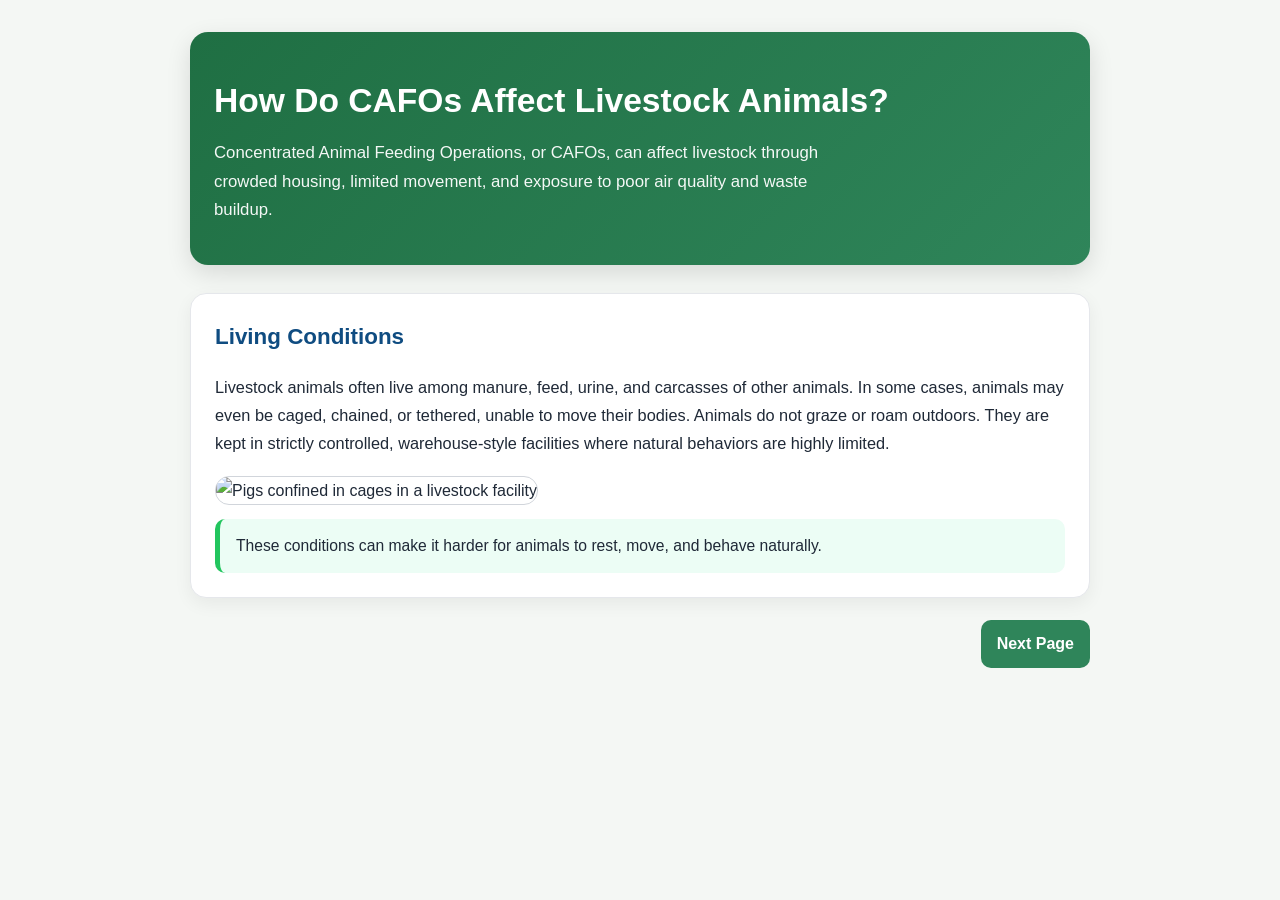
==== index.html @ 3587304a "Create index.html" ====
<!DOCTYPE html>
<html lang="en">
<head>
  <meta charset="UTF-8">
  <meta name="viewport" content="width=device-width, initial-scale=1.0">
  <title>How Do CAFOs Affect Livestock Animals?</title>
  <style>
    body {
      font-family: Arial, sans-serif;
      margin: 0;
      background: #f4f7f4;
      color: #1f2937;
      line-height: 1.7;
    }
    .container {
      max-width: 900px;
      margin: 0 auto;
      padding: 32px 20px 48px;
    }
    header {
      background: linear-gradient(135deg, #1f6f43, #2f855a);
      color: white;
      padding: 40px 24px;
      border-radius: 18px;
      box-shadow: 0 8px 24px rgba(0,0,0,0.12);
      margin-bottom: 28px;
    }
    h1 { margin: 0 0 10px; font-size: 2.1rem; }
    header p { margin: 0; max-width: 70ch; font-size: 1.05rem; opacity: 0.95; }
    section {
      background: white;
      border-radius: 16px;
      padding: 24px;
      margin-bottom: 22px;
      box-shadow: 0 6px 18px rgba(0,0,0,0.06);
      border: 1px solid #e5e7eb;
    }
    h2 { color: #0f4c81; margin-top: 0; font-size: 1.4rem; }
    p { font-size: 1.02rem; margin-bottom: 0; }
    img {
      width: 100%;
      max-width: 100%;
      height: auto;
      border-radius: 14px;
      margin-top: 18px;
      border: 1px solid #d1d5db;
    }
    .note {
      background: #ecfdf5;
      border-left: 5px solid #22c55e;
      padding: 14px 16px;
      border-radius: 10px;
      margin-top: 14px;
      font-size: 0.98rem;
    }
    .nav {
      display: flex;
      justify-content: flex-end;
      margin-top: 10px;
    }
    .nav a {
      text-decoration: none;
      background: #2f855a;
      color: white;
      padding: 10px 16px;
      border-radius: 10px;
      font-weight: 600;
    }
    @media (max-width: 600px) {
      .container { padding: 18px 12px 36px; }
      header { padding: 28px 18px; }
      h1 { font-size: 1.7rem; }
      section { padding: 18px; }
    }
  </style>
</head>
<body>
  <div class="container">
    <header>
      <h1>How Do CAFOs Affect Livestock Animals?</h1>
      <p>Concentrated Animal Feeding Operations, or CAFOs, can affect livestock through crowded housing, limited movement, and exposure to poor air quality and waste buildup.</p>
    </header>

    <section>
      <h2>Living Conditions</h2>
      <p>Livestock animals often live among manure, feed, urine, and carcasses of other animals. In some cases, animals may even be caged, chained, or tethered, unable to move their bodies. Animals do not graze or roam outdoors. They are kept in strictly controlled, warehouse-style facilities where natural behaviors are highly limited.</p>
      <img src="https://studentorgs.kentlaw.iit.edu/ckjeel/wp-content/uploads/sites/23/2022/12/Pigs-caged.jpg" alt="Pigs confined in cages in a livestock facility">
      <div class="note">These conditions can make it harder for animals to rest, move, and behave naturally.</div>
    </section>

    <div class="nav">
      <a href="page2.html">Next Page</a>
    </div>
  </div>
</body>
</html>
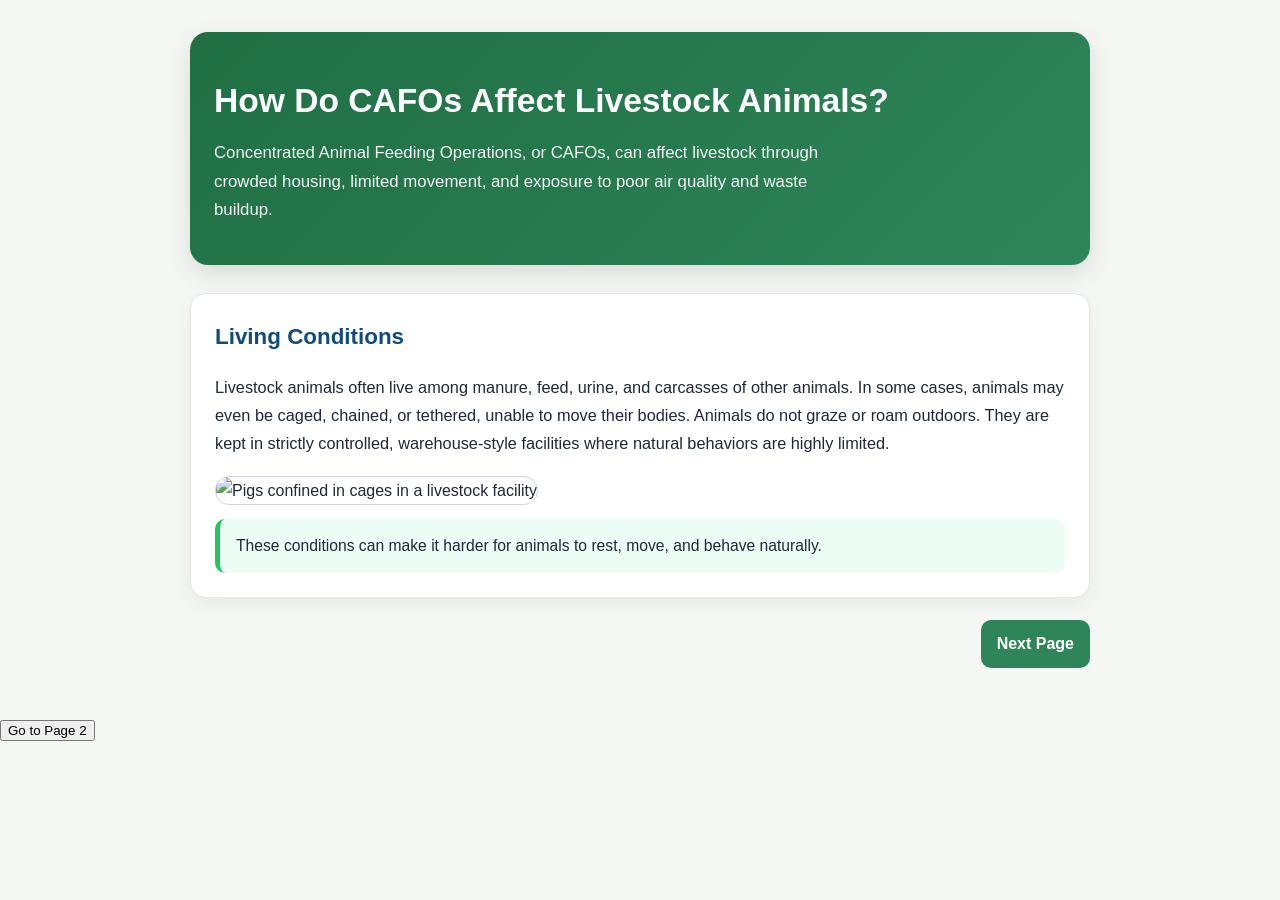
==== commit 77168c2f: "Update index.html" ====
--- a/index.html
+++ b/index.html
@@ -94,3 +94,10 @@
   </div>
 </body>
 </html>
+<button id="goPage2">Go to Page 2</button>
+
+<script>
+  document.getElementById("goPage2").addEventListener("click", function () {
+    window.location.href = "page2.html";
+  });
+</script>
